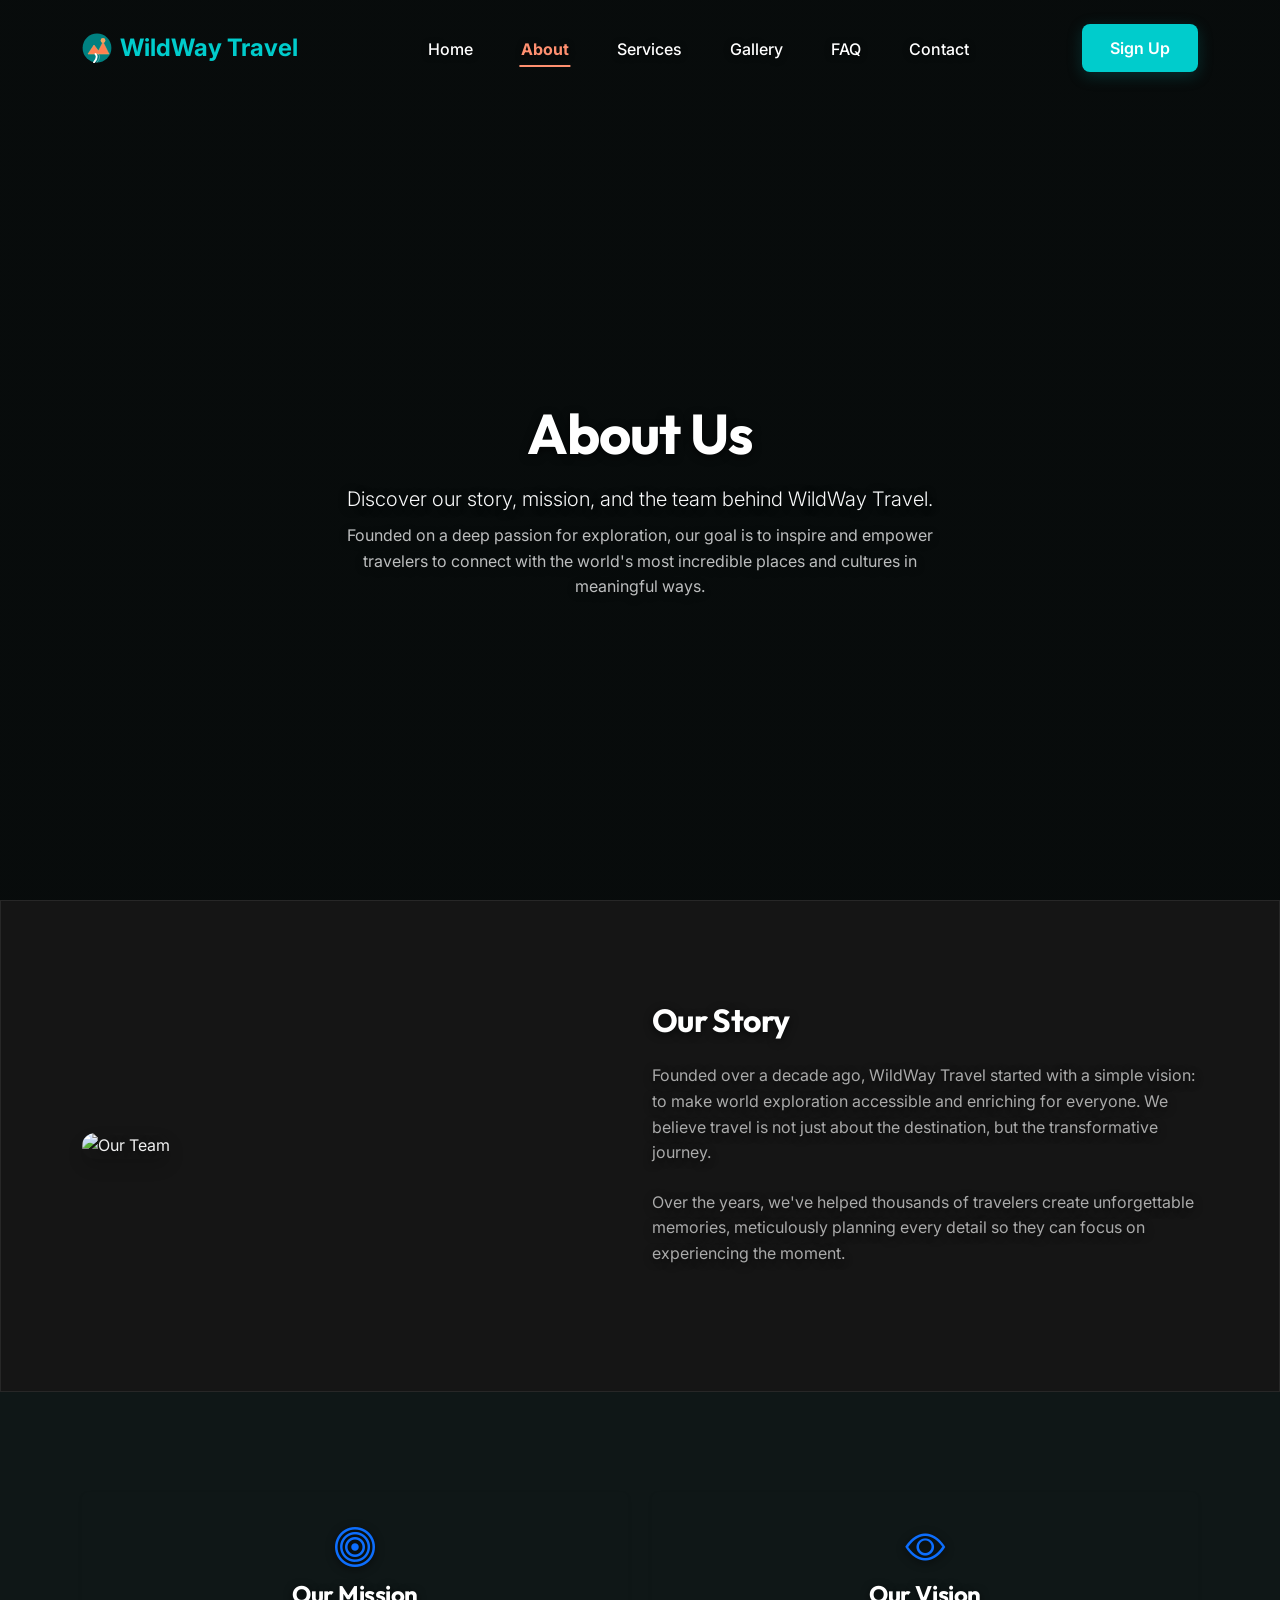
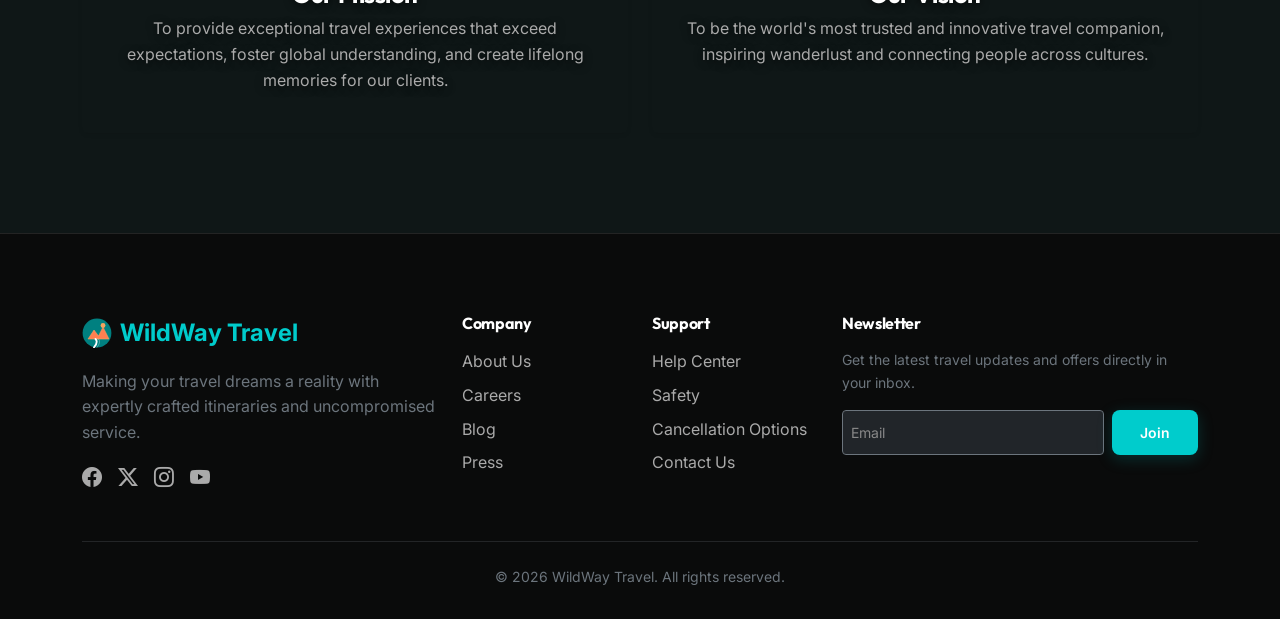
==== about.html @ 44319f99 "UI/UX Enhancements: Refined spacing, responsive hero sections, unified branding, and consistent typo" ====
<!DOCTYPE html>
<html lang="en" dir="ltr">
<head>
    <meta charset="UTF-8">
    <meta name="viewport" content="width=device-width, initial-scale=1.0">
    <title>WildWay Travel - About Us</title>
    <meta name="description" content="Learn more about WildWay Travel and our mission to provide the best travel experiences.">
    
    <link rel="icon" href="assets/images/logo.svg" type="image/svg+xml">
    <!-- Google Fonts -->
    <link href="https://fonts.googleapis.com/css2?family=Inter:wght@400;500;600&family=Outfit:wght@400;700&display=swap" rel="stylesheet">
    
    <!-- Bootstrap 5 CSS -->
    <link href="https://cdn.jsdelivr.net/npm/bootstrap@5.3.2/dist/css/bootstrap.min.css" rel="stylesheet">
    <!-- Bootstrap Icons -->
    <link rel="stylesheet" href="https://cdn.jsdelivr.net/npm/bootstrap-icons@1.11.1/font/bootstrap-icons.css">
    
    <!-- Custom CSS -->
    <link rel="stylesheet" href="assets/css/style.css">
</head>
<body>

    <!-- Header / Navbar -->
    <nav class="navbar navbar-expand-lg fixed-top">
        <div class="container">
            <a class="navbar-brand d-flex align-items-center gap-2" href="index.html">
                <img src="assets/images/logo.svg" alt="WildWay Logo" width="30" height="30">
                WildWay Travel
            </a>
            
            <button class="navbar-toggler" type="button" data-bs-toggle="offcanvas" data-bs-target="#mobileMenu" aria-controls="mobileMenu">
                <span class="navbar-toggler-icon"></span>
            </button>
            
            <div class="collapse navbar-collapse" id="mainMenu">
                <ul class="navbar-nav mx-auto mb-2 mb-lg-0">
                    <li class="nav-item">
                        <a class="nav-link" href="index.html">Home</a>
                    </li>
                    <li class="nav-item">
                        <a class="nav-link active" href="about.html">About</a>
                    </li>
                    <li class="nav-item">
                        <a class="nav-link" href="services.html">Services</a>
                    </li>
                    <li class="nav-item">
                        <a class="nav-link" href="gallery.html">Gallery</a>
                    </li>
                    <li class="nav-item">
                        <a class="nav-link" href="faq.html">FAQ</a>
                    </li>
                    <li class="nav-item">
                        <a class="nav-link" href="contact.html">Contact</a>
                    </li>
                </ul>
                
                <div class="d-flex align-items-center gap-3">
                    <a href="signup.html" class="btn btn-primary-custom">Sign Up</a>
                </div>
            </div>
        </div>
    </nav>

    <!-- Mobile Offcanvas Menu -->
    <div class="offcanvas offcanvas-end" tabindex="-1" id="mobileMenu" aria-labelledby="mobileMenuLabel">
        <div class="offcanvas-header">
            <a class="navbar-brand d-flex align-items-center gap-2 offcanvas-title" id="mobileMenuLabel" href="index.html">
                <img src="assets/images/logo.svg" alt="WildWay Logo" width="30" height="30">
                WildWay Travel
            </a>
            <button type="button" class="btn-close" data-bs-dismiss="offcanvas" aria-label="Close"></button>
        </div>
        <div class="offcanvas-body d-flex flex-column">
            <ul class="navbar-nav mb-4">
                <li class="nav-item"><a class="nav-link" href="index.html">Home</a></li>
                <li class="nav-item"><a class="nav-link" href="about.html">About</a></li>
                <li class="nav-item"><a class="nav-link" href="services.html">Services</a></li>
                <li class="nav-item"><a class="nav-link" href="gallery.html">Gallery</a></li>
                <li class="nav-item"><a class="nav-link" href="faq.html">FAQ</a></li>
                <li class="nav-item"><a class="nav-link" href="contact.html">Contact</a></li>
            </ul>
            <div class="d-grid gap-2 mt-4">
                <a href="signup.html" class="btn btn-primary-custom">Sign Up</a>
            </div>
        </div>
    </div>

    <!-- Hero Section -->
    <section class="hero-section" style="background: linear-gradient(rgba(0,0,0,0.5), rgba(0,0,0,0.5)), url('https://images.unsplash.com/photo-1469854523086-cc02fe5d8800?q=80&w=1920&auto=format&fit=crop') no-repeat center center; background-size: cover;">
        <div class="container hero-content text-center">
            <h1 class="display-4 fw-bold mb-3 animate-up text-white">About Us</h1>
            <p class="lead text-light animate-up mb-2" style="animation-delay: 0.1s;">Discover our story, mission, and the team behind WildWay Travel.</p>
            <p class="text-light animate-up opacity-75" style="animation-delay: 0.2s; max-width: 600px; margin: 0 auto;">Founded on a deep passion for exploration, our goal is to inspire and empower travelers to connect with the world's most incredible places and cultures in meaningful ways.</p>
        </div>
    </section>

    <!-- Our Story Section -->
    <section class="section-padding bg-light">
        <div class="container">
            <div class="row align-items-center">
                <div class="col-lg-6 animate-up">
                    <img src="https://images.unsplash.com/photo-1522071820081-009f0129c71c?q=80&w=800&auto=format&fit=crop" alt="Our Team" class="img-fluid rounded-4 shadow">
                </div>
                <div class="col-lg-6 mt-4 mt-lg-0 animate-up" style="animation-delay: 0.2s;">
                    <h2 class="mb-4 fw-bold">Our Story</h2>
                    <p class="text-muted mb-4">Founded over a decade ago, WildWay Travel started with a simple vision: to make world exploration accessible and enriching for everyone. We believe travel is not just about the destination, but the transformative journey.</p>
                    <p class="text-muted mb-4">Over the years, we've helped thousands of travelers create unforgettable memories, meticulously planning every detail so they can focus on experiencing the moment.</p>
                </div>
            </div>
        </div>
    </section>

    <!-- Mission & Vision -->
    <section class="section-padding">
        <div class="container">
            <div class="row g-4 text-center">
                <div class="col-md-6 animate-up">
                    <div class="p-4 rounded card-bg h-100 shadow-sm border-0">
                        <i class="bi bi-bullseye fs-1 text-primary mb-3"></i>
                        <h4>Our Mission</h4>
                        <p class="text-muted">To provide exceptional travel experiences that exceed expectations, foster global understanding, and create lifelong memories for our clients.</p>
                    </div>
                </div>
                <div class="col-md-6 animate-up" style="animation-delay: 0.2s;">
                    <div class="p-4 rounded card-bg h-100 shadow-sm border-0">
                        <i class="bi bi-eye fs-1 text-primary mb-3"></i>
                        <h4>Our Vision</h4>
                        <p class="text-muted">To be the world's most trusted and innovative travel companion, inspiring wanderlust and connecting people across cultures.</p>
                    </div>
                </div>
            </div>
        </div>
    </section>

    <!-- Footer -->
    <footer>
        <div class="container">
            <div class="row g-4">
                <div class="col-lg-4 col-md-6">
                    <a class="navbar-brand d-inline-flex align-items-center gap-2 mb-3" href="index.html" style="padding: 0;">
                        <img src="assets/images/logo.svg" alt="WildWay Logo" width="30" height="30">
                        WildWay Travel
                    </a>
                    <p class="text-secondary">Making your travel dreams a reality with expertly crafted itineraries and uncompromised service.</p>
                    <div class="d-flex gap-3 mt-3">
                        <a href="#"><i class="bi bi-facebook fs-5"></i></a>
                        <a href="#"><i class="bi bi-twitter-x fs-5"></i></a>
                        <a href="#"><i class="bi bi-instagram fs-5"></i></a>
                        <a href="#"><i class="bi bi-youtube fs-5"></i></a>
                    </div>
                </div>
                <div class="col-lg-2 col-md-6">
                    <h6 class="text-white fw-bold mb-3">Company</h6>
                    <ul class="list-unstyled">
                        <li class="mb-2"><a href="#">About Us</a></li>
                        <li class="mb-2"><a href="#">Careers</a></li>
                        <li class="mb-2"><a href="#">Blog</a></li>
                        <li class="mb-2"><a href="#">Press</a></li>
                    </ul>
                </div>
                <div class="col-lg-2 col-md-6">
                    <h6 class="text-white fw-bold mb-3">Support</h6>
                    <ul class="list-unstyled">
                        <li class="mb-2"><a href="#">Help Center</a></li>
                        <li class="mb-2"><a href="#">Safety</a></li>
                        <li class="mb-2"><a href="#">Cancellation Options</a></li>
                        <li class="mb-2"><a href="#">Contact Us</a></li>
                    </ul>
                </div>
                <div class="col-lg-4 col-md-6">
                    <h6 class="text-white fw-bold mb-3">Newsletter</h6>
                    <p class="text-secondary small">Get the latest travel updates and offers directly in your inbox.</p>
                    <form class="d-flex">
                        <input type="email" class="form-control form-control-sm me-2 bg-dark border-secondary text-white" placeholder="Email">
                        <button type="submit" class="btn btn-primary-custom btn-sm">Join</button>
                    </form>
                </div>
            </div>
            <hr class="border-secondary mt-5 mb-4">
            <div class="text-center text-secondary small">
                &copy; 2026 WildWay Travel. All rights reserved.
            </div>
        </div>
    </footer>

    <!-- Back to top -->
    <a href="#" class="back-to-top shadow" id="backToTop">
        <i class="bi bi-arrow-up"></i>
    </a>

    <!-- Scripts -->
    <script src="https://cdn.jsdelivr.net/npm/bootstrap@5.3.2/dist/js/bootstrap.bundle.min.js"></script>
    <script src="assets/js/main.js"></script>
</body>
</html>
---- assets/css/style.css ----
:root {
    --primary-color: #008080;
    --secondary-color: #FF7F50;
    --tertiary-color: #F4A460;
    --text-color: #2c3e50;
    --footer-bg: rgba(26, 26, 26, 0.9);
    --footer-text: #ffffff;
}

[data-theme="dark"] {
    --text-color: #f0f0f0;
    --footer-bg: rgba(10, 10, 10, 0.9);
    --primary-color: #00cccc;
    --secondary-color: #FF9070;
}

/* =============================================
   BASE BODY - Dark theme always active
   ============================================= */
body {
    background-color: #fdfbf7; /* Soft warm cream instead of pure white */
    background-attachment: fixed;
    color: var(--text-color);
    font-family: 'Inter', sans-serif;
    line-height: 1.6;
    transition: background-color 0.3s ease, color 0.3s ease;
}

/* Dark mode: all text defaults to bright white */
[data-theme="dark"] body {
    color: #f0f0f0;
    background-color: #0f1717; /* Deep rich dark teal */
}

/* =============================================
   TYPOGRAPHY
   ============================================= */
h1, h2, h3, h4, h5, h6 {
    font-family: 'Outfit', sans-serif;
    font-weight: 700;
    line-height: 1.2;
    letter-spacing: -0.02em;
    color: var(--text-color);
}

[data-theme="dark"] h1,
[data-theme="dark"] h2,
[data-theme="dark"] h3,
[data-theme="dark"] h4,
[data-theme="dark"] h5,
[data-theme="dark"] h6 {
    color: #ffffff;
}

p {
    color: var(--text-color);
}

[data-theme="dark"] p {
    color: #d0d0d0;
}

/* Override Bootstrap muted text in dark mode */
[data-theme="dark"] .text-muted {
    color: #aaaaaa !important;
}

[data-theme="dark"] .lead {
    color: #cccccc;
}

/* =============================================
   GLASSMORPHISM CARDS & SECTIONS
   ============================================= */
.bg-light, .bg-white {
    background-color: rgba(255, 255, 255, 0.9) !important;
    backdrop-filter: blur(20px);
    -webkit-backdrop-filter: blur(20px);
    border: 1px solid rgba(255, 255, 255, 0.6);
}

.bg-alternate {
    background-color: #f2f9f9 !important; /* Soft teal */
}

[data-theme="dark"] .bg-light,
[data-theme="dark"] .bg-white {
    background-color: rgba(22, 22, 22, 0.92) !important;
    border: 1px solid rgba(255, 255, 255, 0.08);
    color: #f0f0f0;
}

[data-theme="dark"] .bg-alternate {
    background-color: #121818 !important; /* Soft dark teal */
}

.card {
    background-color: rgba(255, 255, 255, 0.92);
    backdrop-filter: blur(20px);
    -webkit-backdrop-filter: blur(20px);
    border: 1px solid rgba(255, 255, 255, 0.6);
    box-shadow: 0 8px 32px rgba(0, 0, 0, 0.08);
    transition: transform 0.3s cubic-bezier(0.16, 1, 0.3, 1), box-shadow 0.3s cubic-bezier(0.16, 1, 0.3, 1);
}
.card:hover {
    transform: translateY(-5px);
    box-shadow: 0 12px 40px rgba(0, 0, 0, 0.15);
}

[data-theme="dark"] .card {
    background-color: rgba(22, 22, 22, 0.93);
    border: 1px solid rgba(255, 255, 255, 0.1);
    box-shadow: 0 8px 32px rgba(0, 0, 0, 0.5);
    color: #f0f0f0;
}
[data-theme="dark"] .card:hover {
    box-shadow: 0 12px 40px rgba(0, 0, 0, 0.7);
}

/* All text inside cards should be bright in dark mode */
[data-theme="dark"] .card-title,
[data-theme="dark"] .card-body h1,
[data-theme="dark"] .card-body h2,
[data-theme="dark"] .card-body h3,
[data-theme="dark"] .card-body h4,
[data-theme="dark"] .card-body h5,
[data-theme="dark"] .card-body h6 {
    color: #ffffff;
}
[data-theme="dark"] .card-body p,
[data-theme="dark"] .card-text {
    color: #cccccc;
}
[data-theme="dark"] .card .text-muted {
    color: #aaaaaa !important;
}

/* =============================================
   SECTIONS — ensure text pops over background
   ============================================= */
section {
    position: relative;
}

[data-theme="dark"] section h1,
[data-theme="dark"] section h2,
[data-theme="dark"] section h3,
[data-theme="dark"] section h4,
[data-theme="dark"] section h5,
[data-theme="dark"] section h6 {
    color: #ffffff;
    text-shadow: 0 2px 12px rgba(0,0,0,0.8);
}

[data-theme="dark"] section p {
    color: #d4d4d4;
    text-shadow: 0 1px 6px rgba(0,0,0,0.7);
}

/* Text sitting directly on background (not in a card) */
[data-theme="dark"] section > .container *:not(.card):not(.card *):not(.btn):not(.badge) {
    text-shadow: 0 2px 8px rgba(0,0,0,0.7);
}

/* =============================================
   NAVBAR
   ============================================= */
.navbar {
    background-color: transparent !important;
    backdrop-filter: none;
    box-shadow: none;
    transition: all 0.4s ease;
    padding-top: 1.5rem;
    padding-bottom: 1.5rem;
}
.navbar.scrolled {
    background-color: rgba(15, 15, 15, 0.95) !important;
    backdrop-filter: blur(15px);
    -webkit-backdrop-filter: blur(15px);
    box-shadow: 0 4px 30px rgba(0, 0, 0, 0.5);
    padding-top: 0.8rem;
    padding-bottom: 0.8rem;
    border-bottom: 1px solid rgba(255,255,255,0.08);
}
.navbar-brand {
    color: var(--primary-color) !important;
    font-weight: bold;
    font-size: 1.5rem;
    text-shadow: none;
}
.nav-link {
    color: #ffffff !important;
    font-weight: 500;
    text-shadow: 0 1px 6px rgba(0,0,0,0.8);
    position: relative;
    padding-bottom: 5px;
}
.nav-link:hover {
    color: var(--secondary-color) !important;
}
.nav-link.active {
    color: var(--secondary-color) !important;
    font-weight: 700;
}
.nav-link::after {
    content: '';
    position: absolute;
    width: 0;
    height: 2px;
    bottom: 0;
    left: 50%;
    background-color: var(--secondary-color);
    transition: all 0.3s ease;
    transform: translateX(-50%);
}
.nav-link:hover::after,
.nav-link.active::after {
    width: 80%;
}
.navbar.scrolled .nav-link {
    color: #e0e0e0 !important;
    text-shadow: none;
}

@media (min-width: 992px) {
    .navbar-nav {
        gap: 2rem;
    }
}

/* =============================================
   BUTTONS
   ============================================= */
.btn-primary-custom {
    background-color: var(--primary-color);
    color: #fff;
    border: none;
    padding: 12px 28px;
    border-radius: 8px;
    font-weight: 600;
    transition: all 0.3s cubic-bezier(0.16, 1, 0.3, 1);
    box-shadow: 0 4px 15px rgba(0, 128, 128, 0.3);
    text-shadow: none;
}
.btn-primary-custom:hover {
    background-color: var(--secondary-color);
    transform: translateY(-3px) scale(1.02);
    box-shadow: 0 8px 25px rgba(255, 127, 80, 0.5);
    color: #fff;
}

.btn-dark {
    transition: all 0.3s cubic-bezier(0.16, 1, 0.3, 1);
}
.btn-dark:hover {
    transform: translateY(-3px) scale(1.02);
    box-shadow: 0 8px 25px rgba(0, 0, 0, 0.4);
}

/* =============================================
   HERO SECTION
   ============================================= */
.hero-section {
    min-height: 100vh;
    display: flex;
    align-items: center;
    position: relative;
    overflow: hidden;
    color: white;
    padding-top: 100px; /* Offset for fixed navbar */
}
.hero-content {
    position: relative;
    z-index: 2;
}
.hero-section h1,
.hero-section h2,
.hero-section p {
    color: #ffffff;
    text-shadow: 0 3px 20px rgba(0,0,0,0.9), 0 1px 4px rgba(0,0,0,0.8);
}

/* =============================================
   ANIMATIONS
   ============================================= */
.animate-up {
    opacity: 0;
    transform: translateY(40px);
    transition: all 1s cubic-bezier(0.16, 1, 0.3, 1);
}
.animate-up.visible {
    opacity: 1;
    transform: translateY(0);
}

/* =============================================
   SERVICE CARDS
   ============================================= */
.service-card {
    border-radius: 12px;
    overflow: hidden;
    height: 100%;
}
.service-card img {
    height: 300px;
    object-fit: cover;
    width: 100%;
}
[data-theme="dark"] .service-card .card-title,
[data-theme="dark"] .service-card .fw-bold {
    color: #ffffff;
}
[data-theme="dark"] .service-card .small,
[data-theme="dark"] .service-card p {
    color: #bbbbbb !important;
}

/* =============================================
   ACCORDION / FAQ
   ============================================= */
[data-theme="dark"] .accordion-item {
    background-color: rgba(22, 22, 22, 0.93);
    border: 1px solid rgba(255,255,255,0.08);
    color: #f0f0f0;
}
[data-theme="dark"] .accordion-button {
    background-color: rgba(30, 30, 30, 0.95);
    color: #ffffff;
    box-shadow: none;
}
[data-theme="dark"] .accordion-button:not(.collapsed) {
    background-color: rgba(0, 170, 170, 0.2);
    color: #00cccc;
}
[data-theme="dark"] .accordion-button::after {
    filter: invert(1);
}
[data-theme="dark"] .accordion-body {
    color: #cccccc;
    background-color: rgba(22, 22, 22, 0.93);
}

/* =============================================
   LIST GROUPS & BADGES
   ============================================= */
[data-theme="dark"] .list-group-item {
    background-color: rgba(30,30,30,0.9);
    border-color: rgba(255,255,255,0.08);
    color: #e0e0e0;
}

[data-theme="dark"] .badge.bg-primary {
    background-color: var(--primary-color) !important;
    color: #fff;
}

/* =============================================
   FOOTER
   ============================================= */
footer {
    background-color: var(--footer-bg);
    backdrop-filter: blur(20px);
    -webkit-backdrop-filter: blur(20px);
    color: #f0f0f0;
    padding: 80px 0 30px;
    border-top: 1px solid rgba(255,255,255,0.1);
}
footer h5, footer h6 {
    color: #ffffff;
}
footer p, footer li {
    color: #cccccc;
}
footer a {
    color: #aaaaaa;
    text-decoration: none;
    transition: color 0.3s;
}
footer a:hover {
    color: var(--secondary-color);
}

/* =============================================
   BACK TO TOP
   ============================================= */
.back-to-top {
    position: fixed;
    bottom: 30px;
    right: 30px;
    background-color: var(--primary-color);
    color: white;
    width: 45px;
    height: 45px;
    border-radius: 50%;
    display: flex;
    align-items: center;
    justify-content: center;
    text-decoration: none;
    opacity: 0;
    visibility: hidden;
    transition: all 0.3s cubic-bezier(0.16, 1, 0.3, 1);
    z-index: 999;
    box-shadow: 0 4px 15px rgba(0,0,0,0.4);
}
.back-to-top.show {
    opacity: 1;
    visibility: visible;
}
.back-to-top:hover {
    background-color: var(--secondary-color);
    color: white;
    transform: translateY(-5px);
}

/* =============================================
   CONTACT SOCIAL ICONS
   ============================================= */
.social-icon {
    display: flex;
    align-items: center;
    justify-content: center;
    width: 50px;
    height: 50px;
    background-color: rgba(255,255,255,0.15);
    backdrop-filter: blur(5px);
    color: #fff;
    border-radius: 50%;
    text-decoration: none;
    transition: all 0.3s cubic-bezier(0.16, 1, 0.3, 1);
    box-shadow: 0 4px 10px rgba(0,0,0,0.3);
    border: 1px solid rgba(255,255,255,0.2);
}
.social-icon:hover {
    background-color: var(--primary-color);
    color: #fff;
    transform: translateY(-5px);
    box-shadow: 0 8px 20px rgba(0, 170, 170, 0.5);
}

/* =============================================
   FORM INPUTS IN DARK MODE
   ============================================= */
[data-theme="dark"] .form-control,
[data-theme="dark"] .form-select {
    background-color: rgba(40, 40, 40, 0.9);
    border-color: rgba(255,255,255,0.15);
    color: #f0f0f0;
}
[data-theme="dark"] .form-control::placeholder {
    color: #888;
}
[data-theme="dark"] .form-control:focus,
[data-theme="dark"] .form-select:focus {
    background-color: rgba(50, 50, 50, 0.95);
    border-color: var(--primary-color);
    color: #f0f0f0;
    box-shadow: 0 0 0 3px rgba(0, 170, 170, 0.2);
}
[data-theme="dark"] .form-label {
    color: #cccccc;
}
[data-theme="dark"] .input-group-text {
    background-color: rgba(40,40,40,0.9);
    border-color: rgba(255,255,255,0.15);
    color: #aaa;
}

/* =============================================
   GENERAL UTILITIES
   ============================================= */
.section-padding {
    padding: 100px 0;
}
.section-title {
    color: var(--primary-color);
    margin-bottom: 50px;
    text-align: center;
    font-weight: 800;
    letter-spacing: -0.03em;
}
[data-theme="dark"] .section-title {
    color: var(--secondary-color);
    text-shadow: 0 2px 12px rgba(0,0,0,0.8);
}

/* Force Bootstrap text utility overrides in dark mode */
[data-theme="dark"] .fw-bold,
[data-theme="dark"] strong {
    color: #ffffff;
}
[data-theme="dark"] small {
    color: #aaaaaa;
}

/* Hamburger Menu Fixes */
.navbar-toggler {
    background-color: var(--primary-color) !important;
}
.navbar-toggler-icon {
    filter: brightness(0) invert(1);
}
.offcanvas {
    background-color: #000000 !important;
    color: #ffffff !important;
}
.offcanvas .nav-link {
    color: #ffffff !important;
}
.offcanvas .btn-close {
    filter: invert(1) grayscale(100%) brightness(200%);
}

/* Mobile Hero Buttons Wrap */
@media (max-width: 768px) {
    .hero-content .btn {
        display: block;
        width: 100%;
        margin: 0 0 15px 0 !important;
    }
}

/* 1024px Hero Height Fix */
@media (max-width: 1024px) {
    .hero-section {
        min-height: 70vh !important;
    }
}
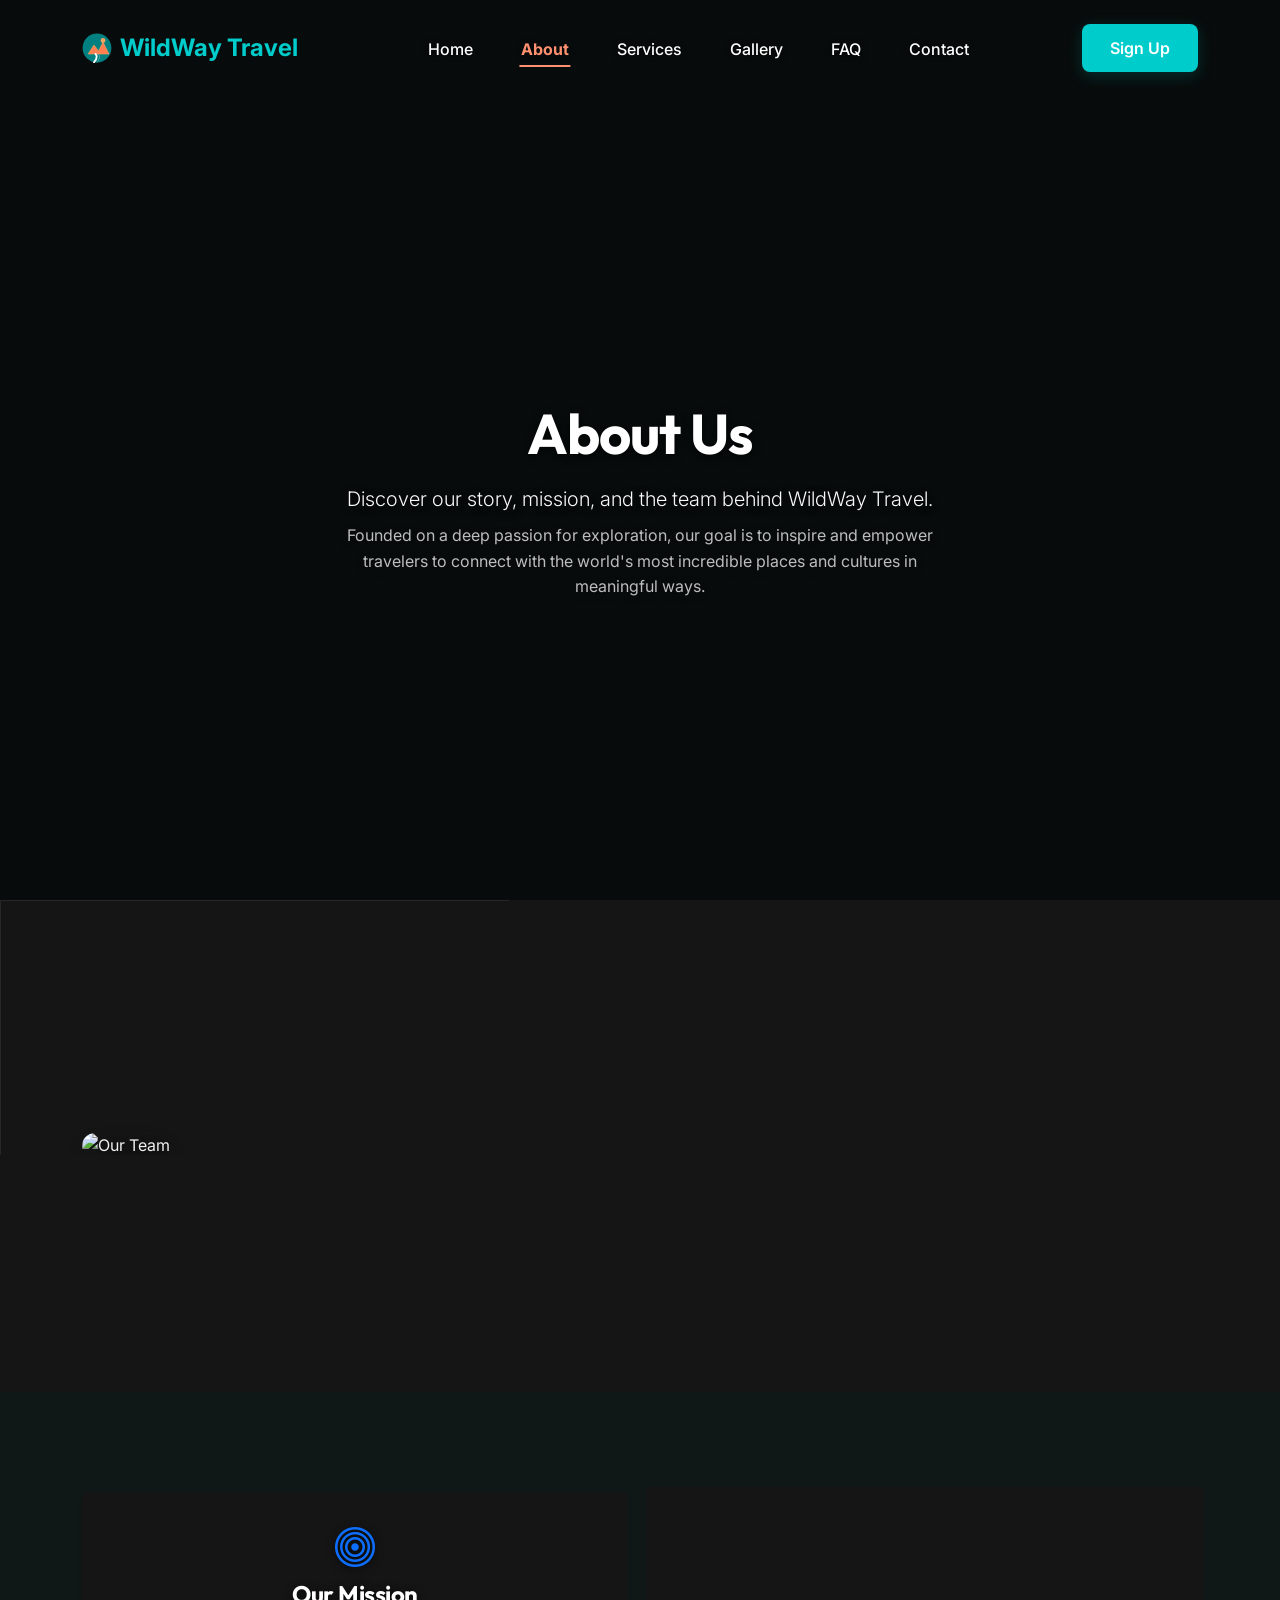
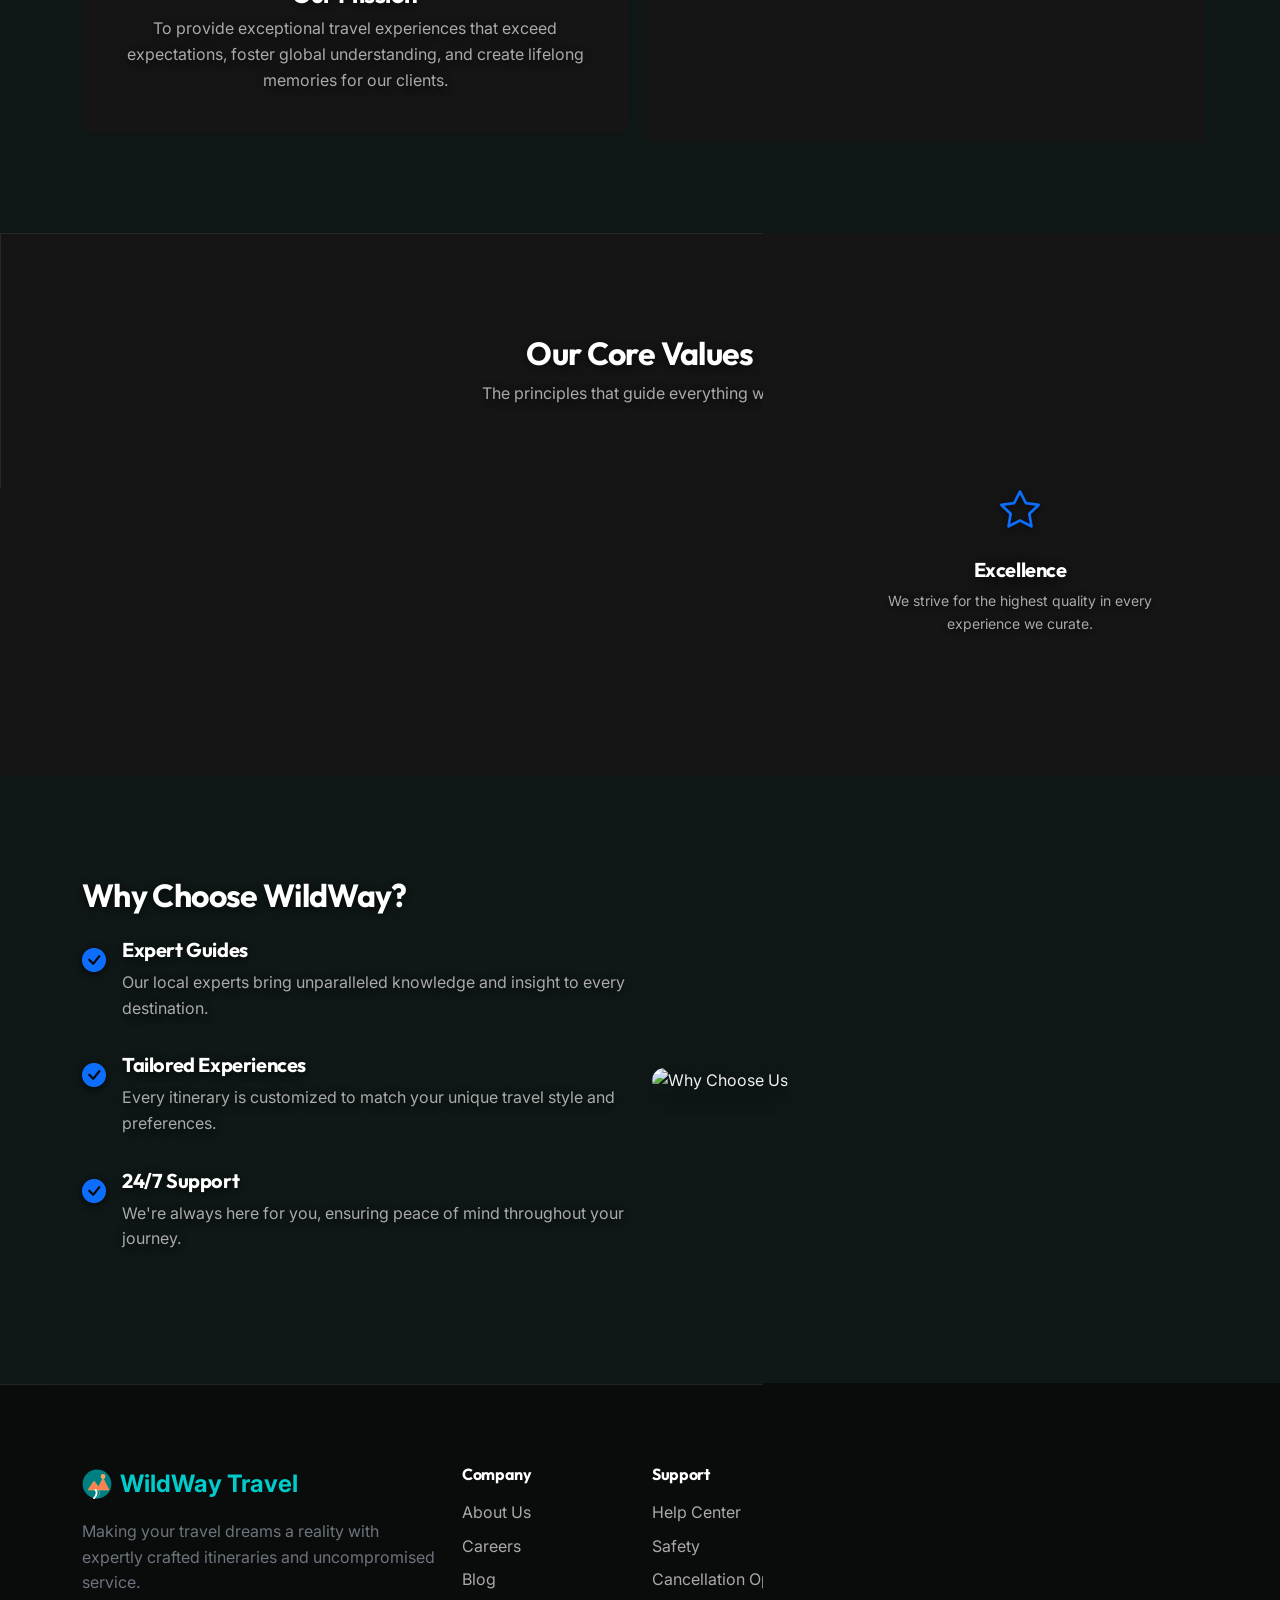
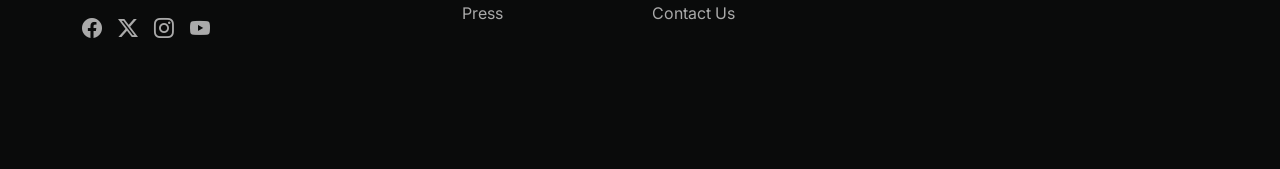
==== commit ef48f1c0: "Enhance About and Contact pages, fix mobile menu highlight" ====
--- a/about.html
+++ b/about.html
@@ -115,18 +115,88 @@
         <div class="container">
             <div class="row g-4 text-center">
                 <div class="col-md-6 animate-up">
-                    <div class="p-4 rounded card-bg h-100 shadow-sm border-0">
+                    <div class="p-4 rounded card-bg h-100 shadow-sm border-0 bg-white">
                         <i class="bi bi-bullseye fs-1 text-primary mb-3"></i>
                         <h4>Our Mission</h4>
                         <p class="text-muted">To provide exceptional travel experiences that exceed expectations, foster global understanding, and create lifelong memories for our clients.</p>
                     </div>
                 </div>
                 <div class="col-md-6 animate-up" style="animation-delay: 0.2s;">
-                    <div class="p-4 rounded card-bg h-100 shadow-sm border-0">
+                    <div class="p-4 rounded card-bg h-100 shadow-sm border-0 bg-white">
                         <i class="bi bi-eye fs-1 text-primary mb-3"></i>
                         <h4>Our Vision</h4>
                         <p class="text-muted">To be the world's most trusted and innovative travel companion, inspiring wanderlust and connecting people across cultures.</p>
                     </div>
+                </div>
+            </div>
+        </div>
+    </section>
+
+    <!-- Core Values Section -->
+    <section class="section-padding bg-light">
+        <div class="container">
+            <div class="text-center mb-5 animate-up">
+                <h2 class="fw-bold">Our Core Values</h2>
+                <p class="text-muted">The principles that guide everything we do</p>
+            </div>
+            <div class="row g-4">
+                <div class="col-md-4 animate-up">
+                    <div class="card p-4 h-100 text-center border-0 shadow-sm">
+                        <i class="bi bi-heart fs-1 text-primary mb-3"></i>
+                        <h5>Passion</h5>
+                        <p class="text-muted small">We are driven by a deep love for travel and discovering the world.</p>
+                    </div>
+                </div>
+                <div class="col-md-4 animate-up" style="animation-delay: 0.2s;">
+                    <div class="card p-4 h-100 text-center border-0 shadow-sm">
+                        <i class="bi bi-shield-check fs-1 text-primary mb-3"></i>
+                        <h5>Integrity</h5>
+                        <p class="text-muted small">We deliver on our promises with honesty and transparency.</p>
+                    </div>
+                </div>
+                <div class="col-md-4 animate-up" style="animation-delay: 0.4s;">
+                    <div class="card p-4 h-100 text-center border-0 shadow-sm">
+                        <i class="bi bi-star fs-1 text-primary mb-3"></i>
+                        <h5>Excellence</h5>
+                        <p class="text-muted small">We strive for the highest quality in every experience we curate.</p>
+                    </div>
+                </div>
+            </div>
+        </div>
+    </section>
+
+    <!-- Why Choose Us Section -->
+    <section class="section-padding">
+        <div class="container">
+            <div class="row align-items-center">
+                <div class="col-lg-6 animate-up">
+                    <h2 class="fw-bold mb-4">Why Choose WildWay?</h2>
+                    <ul class="list-unstyled">
+                        <li class="d-flex align-items-start mb-3">
+                            <i class="bi bi-check-circle-fill text-primary fs-4 me-3 mt-1"></i>
+                            <div>
+                                <h5>Expert Guides</h5>
+                                <p class="text-muted">Our local experts bring unparalleled knowledge and insight to every destination.</p>
+                            </div>
+                        </li>
+                        <li class="d-flex align-items-start mb-3">
+                            <i class="bi bi-check-circle-fill text-primary fs-4 me-3 mt-1"></i>
+                            <div>
+                                <h5>Tailored Experiences</h5>
+                                <p class="text-muted">Every itinerary is customized to match your unique travel style and preferences.</p>
+                            </div>
+                        </li>
+                        <li class="d-flex align-items-start mb-3">
+                            <i class="bi bi-check-circle-fill text-primary fs-4 me-3 mt-1"></i>
+                            <div>
+                                <h5>24/7 Support</h5>
+                                <p class="text-muted">We're always here for you, ensuring peace of mind throughout your journey.</p>
+                            </div>
+                        </li>
+                    </ul>
+                </div>
+                <div class="col-lg-6 animate-up" style="animation-delay: 0.2s;">
+                    <img src="https://images.unsplash.com/photo-1476514525535-07fb3b4ae5f1?q=80&w=800&auto=format&fit=crop" alt="Why Choose Us" class="img-fluid rounded-4 shadow">
                 </div>
             </div>
         </div>
--- a/assets/css/style.css
+++ b/assets/css/style.css
@@ -510,6 +510,19 @@
     filter: invert(1) grayscale(100%) brightness(200%);
 }
 
+/* Highlight selected menu in mobile view (Offcanvas) */
+.offcanvas .nav-link.active {
+    background-color: var(--primary-color) !important;
+    color: #ffffff !important;
+    border-radius: 6px !important;
+    padding: 10px 15px !important;
+    margin-bottom: 5px !important;
+    font-weight: bold !important;
+}
+.offcanvas .nav-link.active::after {
+    display: none !important;
+}
+
 /* Mobile Hero Buttons Wrap */
 @media (max-width: 768px) {
     .hero-content .btn {
@@ -517,6 +530,17 @@
         width: 100%;
         margin: 0 0 15px 0 !important;
     }
+    
+    /* Reduce hamburger icon size */
+    .navbar-toggler {
+        padding: 0.15rem 0.3rem !important;
+        transform: scale(0.7);
+        transform-origin: right center;
+    }
+    .navbar-toggler-icon {
+        width: 1em !important;
+        height: 1em !important;
+    }
 }
 
 /* 1024px Hero Height Fix */
